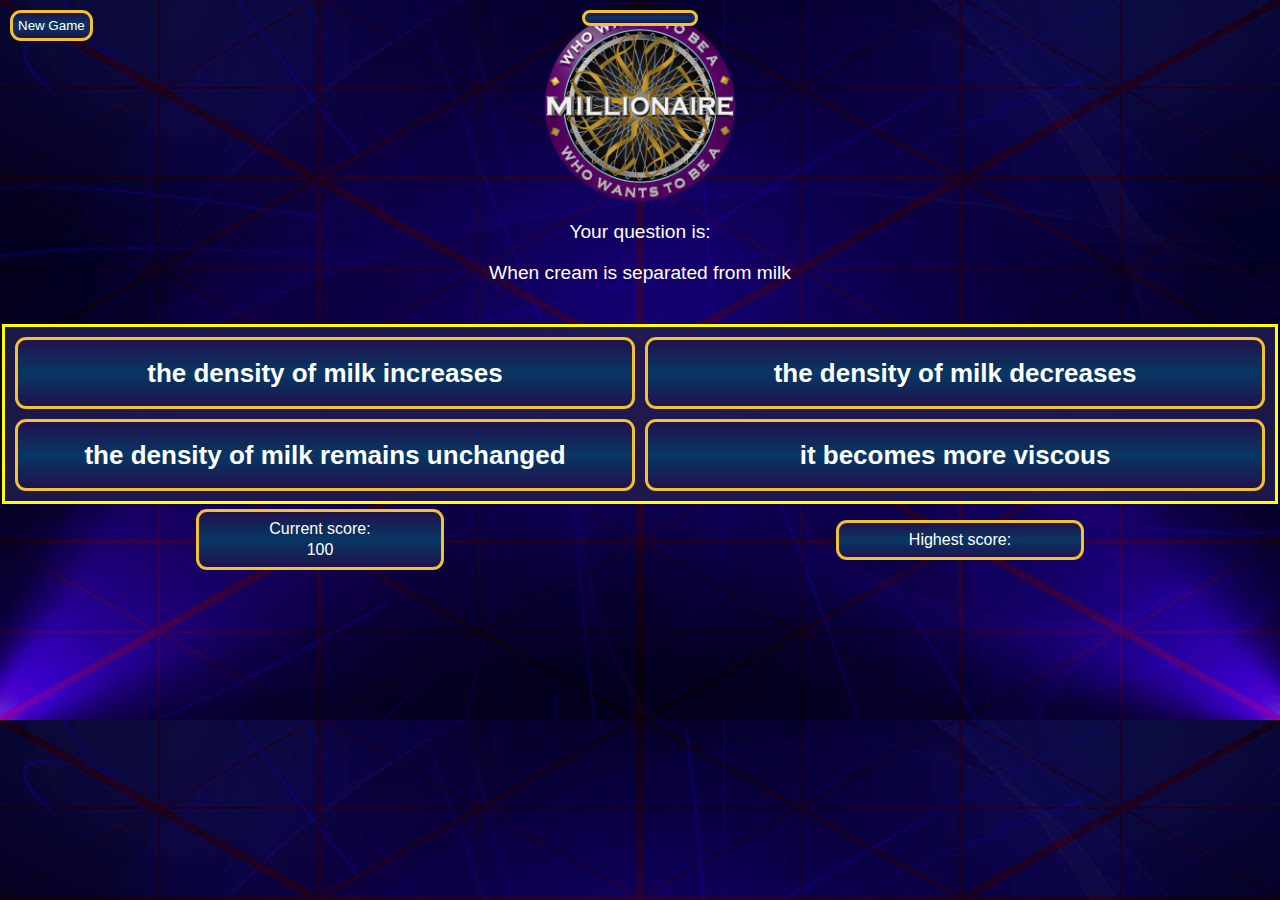
==== index.html @ bb2f2113 "changed name" ====
<!DOCTYPE html>
<html lang="en">
  <head>
    <meta charset="UTF-8" />
    <meta http-equiv="X-UA-Compatible" content="IE=edge" />
    <meta name="viewport" content="width=device-width, initial-scale=1.0" />
    <title>Milionaire</title>
    <link rel="stylesheet" href="/milioner.css" />
  </head>
  <body>
    <div class="timer-wrapper">
      <div id="timer"></div>
      <div id="ansTimer"></div>
    </div>
    <button id="newgame">New Game</button>
    <div class="head">
      <img src="/img/logo.png" alt="Who wants to be a Milionaire" />
    </div>
    <div class="text">
      <p>Your question is:</p>
      <div class="question"></div>
    </div>
    <div class="cont">
      <div class="container">
        <button class="answer answer1"></button>
        <button class="answer answer2"></button>
        <button class="answer answer3"></button>
        <button class="answer answer4"></button>
      </div>
    </div>
    <div class="scores">
      <div class="current">
        <div class="score">Current score:</div>
        <div id="currentScore">46772$</div>
      </div>
      <div class="high">
        <div class="highScore">Highest score:</div>
        <div id="highestScore">1,234,567$</div>
      </div>
    </div>
    <div id="lost-wrapper" class="lost-wrapper">
        <div class="lost">
            <div id="losing"></div>
        </div>
    </div>
    <div id="win-wrapper" class="win-wrapper">
      <div class="win">
        <div id="win"></div>
      </div>
    </div>
    <script src="/milioner.js"></script>
  </body>
</html>
---- milioner.css ----
@media screen and (max-width: 725px){
    body{
        background-image: url("/img/wallpaper-mobile.jpg");
        background-size: cover;
    }
    
}

body{
    color: white;
    font-family: 'Lucida Sans', 'Lucida Sans Regular', 'Lucida Grande', 'Lucida Sans Unicode', Geneva, Verdana, sans-serif;
    margin: 0;
}
#newgame{
    position: absolute;
    top: 10px;
    left: 10px;
    color: white;
    background:    #073763;
    background:    linear-gradient(#20124d, #073763 50%, #20124d);
    border:        3px solid #f1c232;
    border-radius: 11px;
    padding:       5px 5px;
    color:         #ffffff;
    display:       inline-block;
    font:          "Open Sans", sans-serif;
    text-align:    center;
    z-index: 1;
}
.head{
    display: flex;
    justify-content: center;
    align-items: center;
    margin-top: 10px;
}
.head img{
    width: 30%;
}
.text{
    display: flex;
    justify-content: center;
    align-items: center;
    flex-direction: column;
    font-size: 4vw;
    margin: 40px;
    margin-top: 0px;
}
.cont{
    margin: 2px;
    border: 3px solid yellow;
    background-color: rgba(33, 28, 78, 0.856);
}
.container{
    display: grid;
    grid-template-columns: 1fr;
    grid-template-rows: repeat(4, 1fr);
    gap: 10px;
    margin: 10px;
}
.answer{
    background:    #073763;
    background:    linear-gradient(#20124d, #073763 50%, #20124d);
    border:        3px solid #f1c232;
    border-radius: 11px;
    padding:       20px 45px;
    color:         #ffffff;
    display:       inline-block;
    font:          normal bold 26px/1 "Open Sans", sans-serif;
    text-align:    center;
}
.scores{
    display: flex;
    justify-content: space-around;
    align-items: center;
}
.scores div{
    margin: 3px;
}
.current{
    background:    #073763;
    background:    linear-gradient(#20124d, #073763 50%, #20124d);
    border:        3px solid #f1c232;
    border-radius: 11px;
    padding:       5px 25px;
    color:         #ffffff;
    display:       inline-block;
    font:          "Open Sans", sans-serif;
    text-align:    center;
    width: 35%;
}
.high{
    background:    #073763;
    background:    linear-gradient(#20124d, #073763 50%, #20124d);
    border:        3px solid #f1c232;
    border-radius: 11px;
    padding:       5px 25px;
    color:         #ffffff;
    display:       inline-block;
    font:          "Open Sans", sans-serif;
    text-align:    center;
    width: 35%;
}
.lost-wrapper{
    display: none;
}
.lost{
    position: absolute;
    top: 0;
    left: 0;
    width: 100vw;
    height: 100vh;
    background-color: rgba(0, 0, 0, 0.466);
    display: flex;
    justify-content: center;
    align-items: center;
}
#losing{
    width: 70%;
    height: 50%;
    display: flex;
    justify-content: center;
    align-items: center;
    background-color: #1c12a5;
    border: 2px solid yellow;
    border-radius:5%;
}
.rightAnswer{
    border: 4px solid green;
    color: green;
}
.wrongAnswer{
    border: 4px solid red;
    color: red;
}
.win-wrapper{
    display: none;
}
.win{
    position: absolute;
    top: 0;
    left: 0;
    width: 100vw;
    height: 100vh;
    background-color: rgba(0, 0, 0, 0.466);
    display: flex;
    justify-content: center;
    align-items: center;
}
#win{
    width: 70%;
    height: 50%;
    display: flex;
    justify-content: center;
    align-items: center;
    background-color: #1c12a5;
    border: 2px solid yellow;
    border-radius:5%;
}
.timer-wrapper{
    position: absolute;
    top: 10px;
    left: 0; 
    right: 0; 
    margin-left: auto; 
    margin-right: auto; 
    width: 100px;
    color: white;
    background:    #073763;
    background:    linear-gradient(#20124d, #073763 50%, #20124d);
    border:        3px solid #f1c232;
    border-radius: 11px;
    padding:       5px 5px;
    color:         #ffffff;
    display:       inline-block;
    font:          "Open Sans", sans-serif;
    text-align:    center;
}
@media screen and (min-width: 725px) {
    body{
        background-image: url(/img/wallpaper.jpg);
        background-size: cover;
    }
    .head img {
        width: 15vw;
    }
    .text{
        font-size: 1.5vw;
    }
    .container{
        grid-template-columns: 1fr 1fr;
        grid-template-rows: 1fr 1fr;
    }
    .current{
        width: 15%;
    }
    .high{
        width: 15%;
    }
}
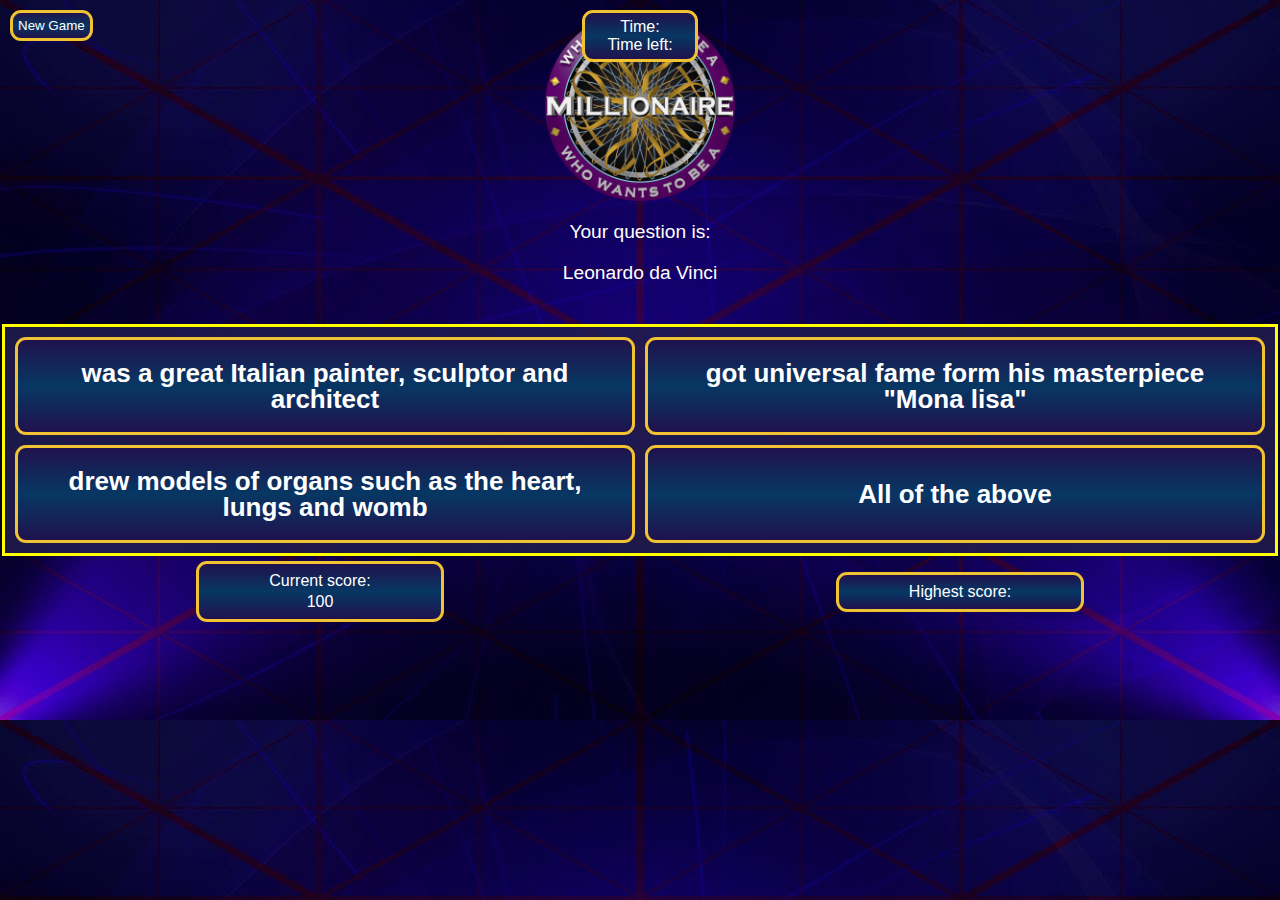
==== commit 0af92032: "izmjene" ====
--- a/index.html
+++ b/index.html
@@ -9,7 +9,9 @@
   </head>
   <body>
     <div class="timer-wrapper">
+      Time:
       <div id="timer"></div>
+      Time left:
       <div id="ansTimer"></div>
     </div>
     <button id="newgame">New Game</button>
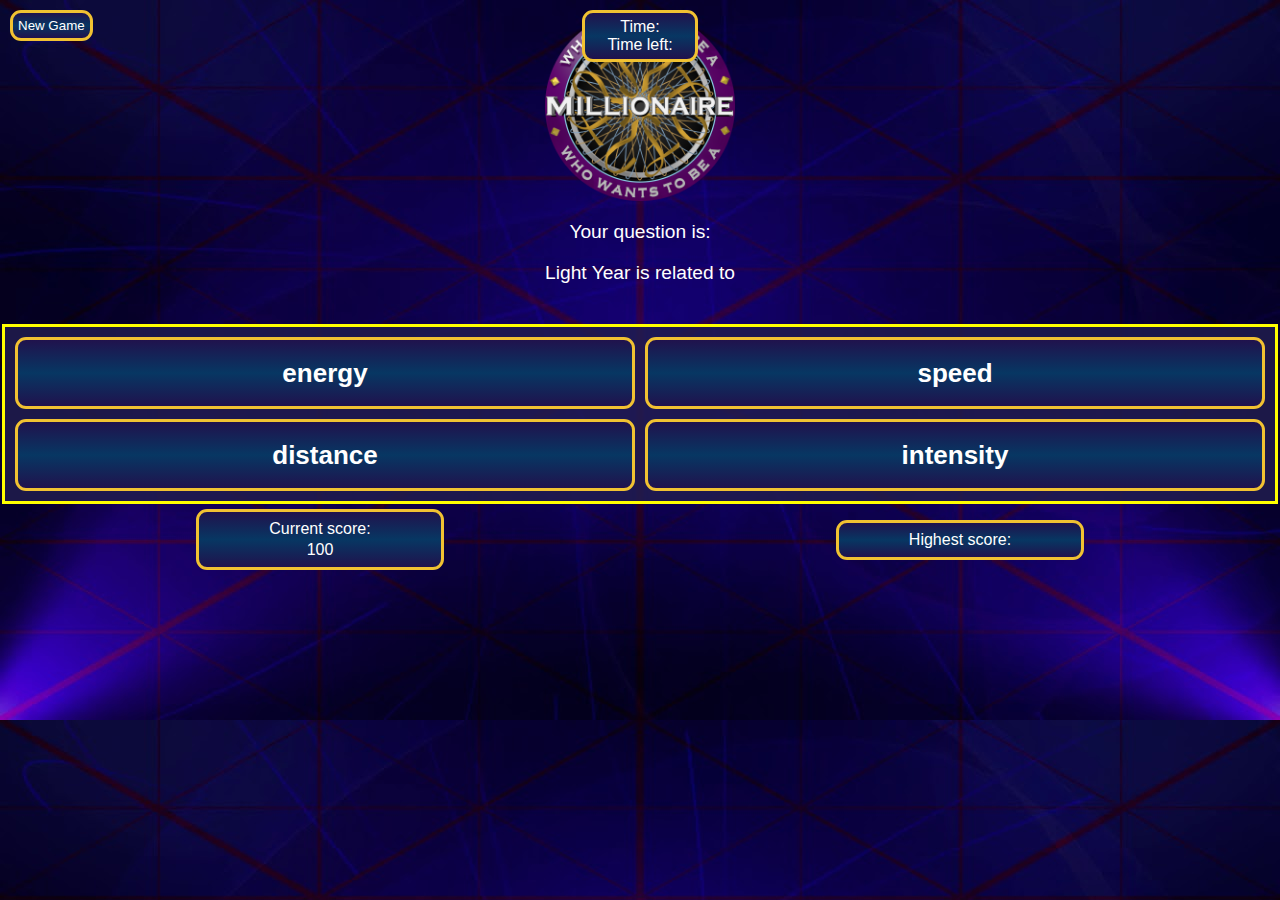
==== commit 887f466d: "icon added" ====
--- a/index.html
+++ b/index.html
@@ -6,6 +6,7 @@
     <meta name="viewport" content="width=device-width, initial-scale=1.0" />
     <title>Milionaire</title>
     <link rel="stylesheet" href="/milioner.css" />
+    <link rel="icon" href="/milionaireIcon.ico">
   </head>
   <body>
     <div class="timer-wrapper">
